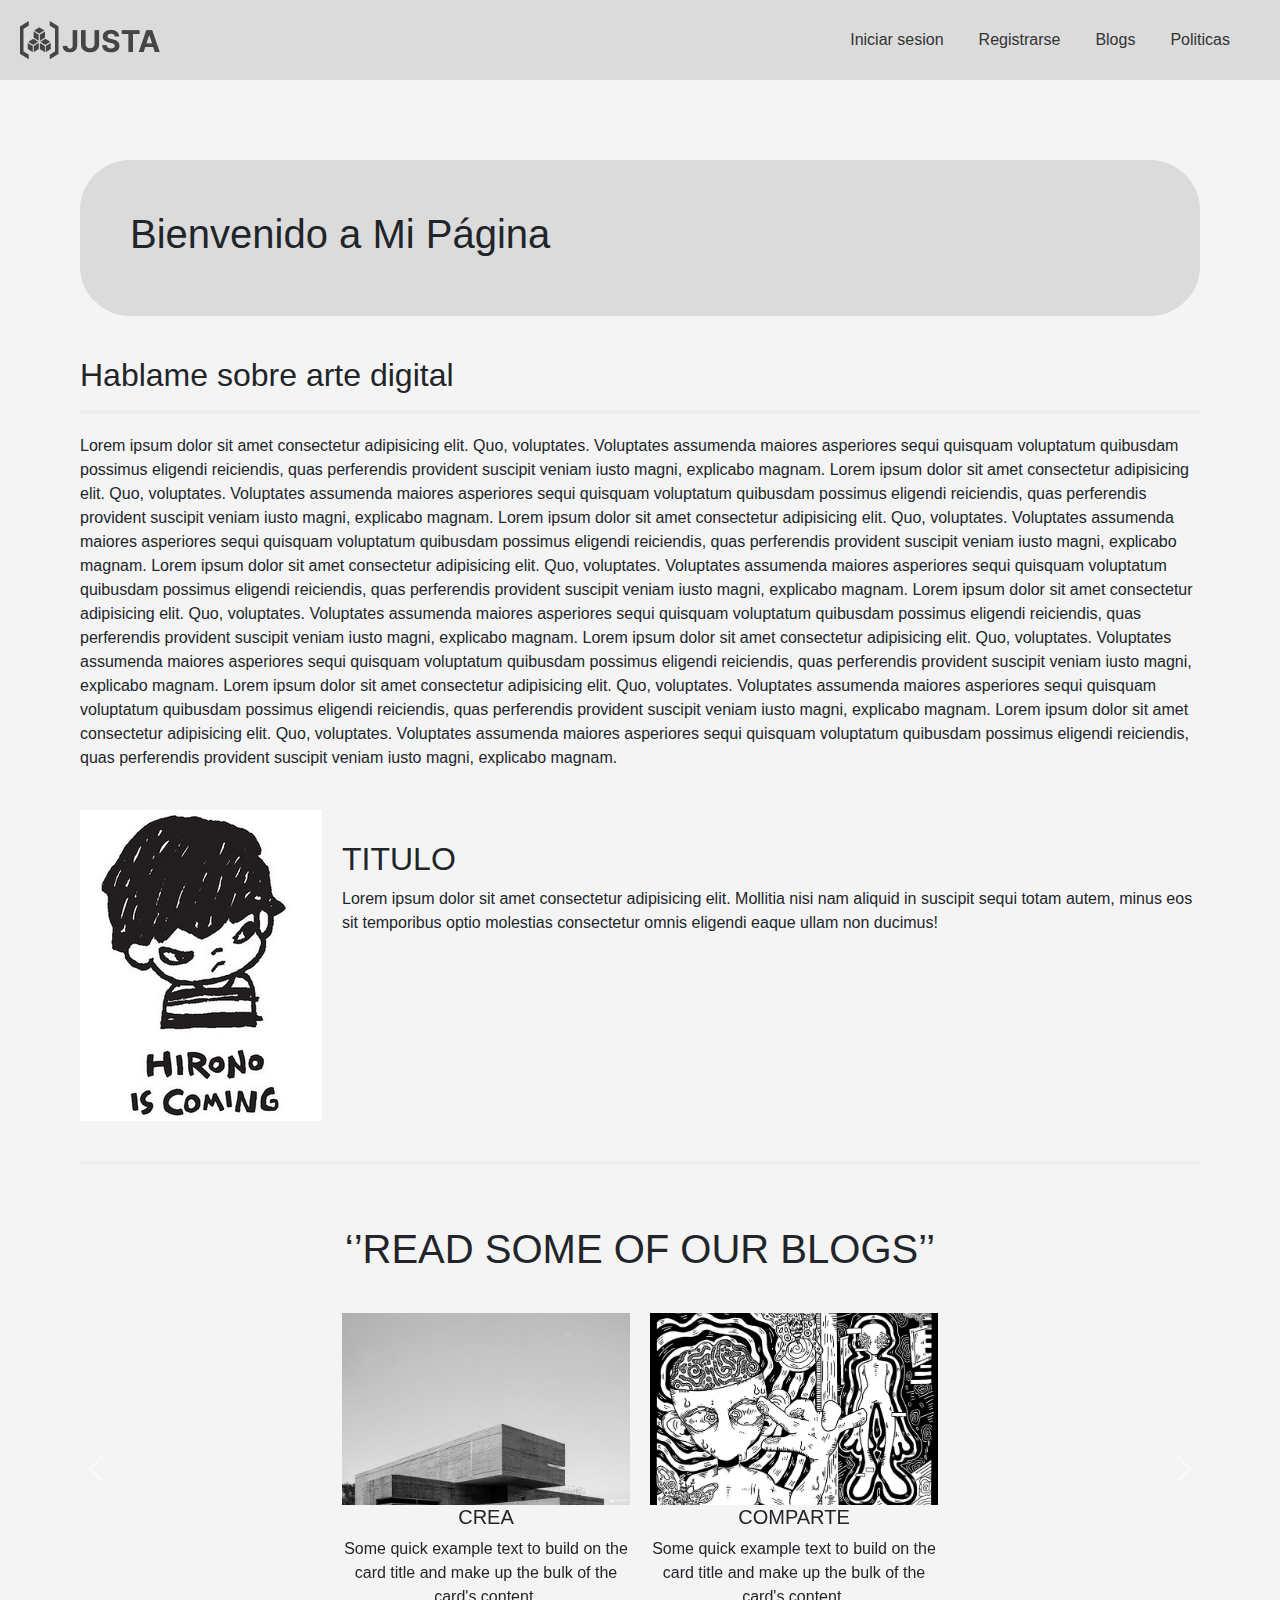
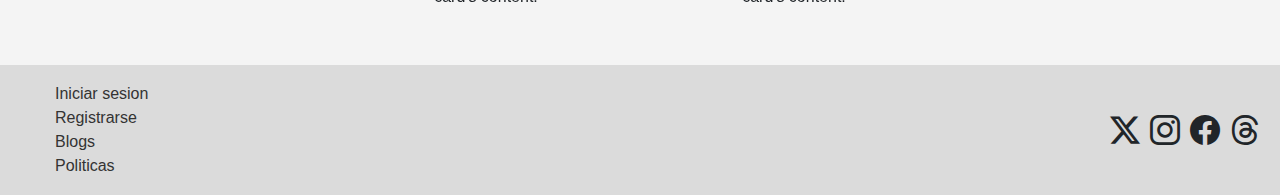
==== blog.html @ 4700d0ab "first commit" ====
<!DOCTYPE html>
<html lang="en">
<head>
    <meta charset="UTF-8">
    <meta name="viewport" content="width=device-width, initial-scale=1.0">
    <link href="https://cdn.jsdelivr.net/npm/bootstrap@5.3.3/dist/css/bootstrap.min.css" rel="stylesheet" integrity="sha384-QWTKZyjpPEjISv5WaRU9OFeRpok6YctnYmDr5pNlyT2bRjXh0JMhjY6hW+ALEwIH" crossorigin="anonymous">
    <link rel="stylesheet" href="https://cdn.jsdelivr.net/npm/bootstrap-icons@1.11.3/font/bootstrap-icons.min.css">
    <link rel="stylesheet" href="css/style.css">
    <link rel="stylesheet" href="css\blogstyle.css">
    <link rel="icon" href="img\icon.png">
    <title>Justa.</title>
</head>
<body>
    
    <!--Navbar-->
    <header>
        <nav class="navbar">
            <div class="logo">
                <img src="img\logo.png" alt="Hirono">
            </div>
            <ul class="nav-items">
                <li><a href="index.html">Iniciar sesion</a></li>
                <li><a href="index.html">Registrarse</a></li>
                <li><a href="blog.html">Blogs</a></li>
                <li><a href="politicas.html">Politicas</a></li>
            </ul>
        </nav>
    </header>

    <!--Titulo-->
    <section class="Blogtitle">
        <div class="headerblog">
            <h1>Bienvenido a Mi Página</h1>
        </div>
    </section>

    <div class="semiHeaderBlog">
        <h2>Hablame sobre arte digital</h2>
    </div>

    <hr id="blogHR">

    <!--Text area-->

    <div class="blog-text">
        <p>Lorem ipsum dolor sit amet consectetur adipisicing elit. Quo, voluptates. Voluptates assumenda maiores asperiores sequi quisquam voluptatum quibusdam possimus eligendi reiciendis, quas perferendis provident suscipit veniam iusto magni, explicabo magnam.
            Lorem ipsum dolor sit amet consectetur adipisicing elit. Quo, voluptates. Voluptates assumenda maiores asperiores sequi quisquam voluptatum quibusdam possimus eligendi reiciendis, quas perferendis provident suscipit veniam iusto magni, explicabo magnam.
            Lorem ipsum dolor sit amet consectetur adipisicing elit. Quo, voluptates. Voluptates assumenda maiores asperiores sequi quisquam voluptatum quibusdam possimus eligendi reiciendis, quas perferendis provident suscipit veniam iusto magni, explicabo magnam.
            Lorem ipsum dolor sit amet consectetur adipisicing elit. Quo, voluptates. Voluptates assumenda maiores asperiores sequi quisquam voluptatum quibusdam possimus eligendi reiciendis, quas perferendis provident suscipit veniam iusto magni, explicabo magnam.
            Lorem ipsum dolor sit amet consectetur adipisicing elit. Quo, voluptates. Voluptates assumenda maiores asperiores sequi quisquam voluptatum quibusdam possimus eligendi reiciendis, quas perferendis provident suscipit veniam iusto magni, explicabo magnam.
            Lorem ipsum dolor sit amet consectetur adipisicing elit. Quo, voluptates. Voluptates assumenda maiores asperiores sequi quisquam voluptatum quibusdam possimus eligendi reiciendis, quas perferendis provident suscipit veniam iusto magni, explicabo magnam.
            Lorem ipsum dolor sit amet consectetur adipisicing elit. Quo, voluptates. Voluptates assumenda maiores asperiores sequi quisquam voluptatum quibusdam possimus eligendi reiciendis, quas perferendis provident suscipit veniam iusto magni, explicabo magnam.
            Lorem ipsum dolor sit amet consectetur adipisicing elit. Quo, voluptates. Voluptates assumenda maiores asperiores sequi quisquam voluptatum quibusdam possimus eligendi reiciendis, quas perferendis provident suscipit veniam iusto magni, explicabo magnam.
        </p>
    </div>

    <div class="img-part">
        <div id="imgtext-blog">
            <img src="img/hero.png" alt="Hirono">
        </div>
        <div id="littletext-blog">
            <h2>TITULO</h2>
            <p>Lorem ipsum dolor sit amet consectetur adipisicing elit. Mollitia nisi nam aliquid in suscipit sequi totam autem, minus eos sit temporibus optio molestias consectetur omnis eligendi eaque ullam non ducimus!</p>
        </div>
    </div>

    <hr id="blogHR">

        <!--Blogs-->
        <div id="Blogs">
            <h1>‘’READ SOME OF OUR BLOGS’’</h1>
            <div id="carouselBlogs-onblogs" class="carousel slide">
                <div class="carousel-inner">
                  <div class="carousel-item active">
                    <div id="CardsBlog">
    
                        <div class="cardBlog">
                            <a href="blog3.html">
                                <img src="img\museum.jpg" class="card-img-top" alt="...">
                            </a>
                            <div class="card-body">
                              <h5 class="card-titleBlog">CREA</h5>
                              <p class="card-textBlog">Some quick example text to build on the card title and make up the bulk of the card's content.</p>
                            </div>
                        </div>
                
                        <div class="cardBlog">
                            <a href="blog2.html">
                                <img src="img\digital.jpg" class="card-img-topBlog" alt="...">
                            </a>
                            <div class="card-body">
                              <h5 class="card-titleBlog">COMPARTE</h5>
                              <p class="card-textBlog">Some quick example text to build on the card title and make up the bulk of the card's content.</p>
                            </div>
                        </div>
                
    
                    </div>
                  </div>
                  <div class="carousel-item">
    
    
                    <div id="CardsBlog">
                        <div class="cardBlog">
                            <img src="img\create.jpeg" class="card-img-topBlog" alt="...">
                            <div class="card-body">
                              <h5 class="card-titleBlog">CREA</h5>
                              <p class="card-textBlog">Some quick example text to build on the card title and make up the bulk of the card's content.</p>
                            </div>
                        </div>
                
                        <div class="cardBlog">
                            <img src="img\share.jpeg" class="card-img-topBlog" alt="...">
                            <div class="card-body">
                              <h5 class="card-titleBlog">COMPARTE</h5>
                              <p class="card-textBlog">Some quick example text to build on the card title and make up the bulk of the card's content.</p>
                            </div>
                        </div>
                    </div>
                  </div>
    
    
                  <div class="carousel-item">
    
    
                    <div id="CardsBlog">
                        <div class="cardBlog">
                            <img src="img\create.jpeg" class="card-img-topBlog" alt="...">
                            <div class="card-body">
                              <h5 class="card-titleBlog">CREA</h5>
                              <p class="card-textBlog">Some quick example text to build on the card title and make up the bulk of the card's content.</p>
                            </div>
                        </div>
                
                        <div class="cardBlog">
                            <img src="img\share.jpeg" class="card-img-topBlog" alt="...">
                            <div class="card-body">
                              <h5 class="card-titleBlog">COMPARTE</h5>
                              <p class="card-textBlog">Some quick example text to build on the card title and make up the bulk of the card's content.</p>
                            </div>
                        </div>
                
    
                    </div>
    
    
                  </div>
                </div>
                <button class="carousel-control-prev" type="button" data-bs-target="#carouselBlogs-onblogs" data-bs-slide="prev">
                  <span class="carousel-control-prev-icon" aria-hidden="true"></span>
                  <span class="visually-hidden">Previous</span>
                </button>
                <button class="carousel-control-next" type="button" data-bs-target="#carouselBlogs-onblogs" data-bs-slide="next">
                  <span class="carousel-control-next-icon" aria-hidden="true"></span>
                  <span class="visually-hidden">Next</span>
                </button>
              </div>
        </div>

    <!--Footer-->
    <footer>
        <nav class="Footer-nav">
            <ul class="Footer-items">
                <li><a href="index.html">Iniciar sesion</a></li>
                <li><a href="index.html">Registrarse</a></li>
                <li><a href="blog.html">Blogs</a></li>
                <li><a href="politicas.html">Politicas</a></li>
            </ul>   
        </nav>
        <div class="RRSS">
          <i class="bi bi-twitter-x"></i>
          <i class="bi bi-instagram"></i>
          <i class="bi bi-facebook"></i>
          <i class="bi bi-threads"></i>
        </div>
    </footer>

    <script src="https://cdn.jsdelivr.net/npm/bootstrap@5.3.3/dist/js/bootstrap.bundle.min.js" integrity="sha384-YvpcrYf0tY3lHB60NNkmXc5s9fDVZLESaAA55NDzOxhy9GkcIdslK1eN7N6jIeHz" crossorigin="anonymous"></script>
</body>
</html>
---- css/style.css ----
body {
   font-family: 'Roboto', sans-serif;
   margin: 0;
   padding: 0;
   background-color: #f4f4f4;
}

/*NavBar*/

.navbar {
   display: flex;
   justify-content: space-between; /* Empuja los elementos a los extremos */
   align-items: center; /* Alinea verticalmente */
   padding: 0 20px; /* Solo padding horizontal */
   background-color: #dbdbdb; /* Color de fondo */
   height: 80px; /* Altura del navbar */
}
 
.logo a {
   font-size: 1.5rem; /* Tamaño del logo */
   font-weight: bold;
   text-decoration: none;
   color: #333; /* Color del texto */
   line-height: 1; /* Centra verticalmente el texto */
}

.nav-items {
   display: flex;
   list-style: none; /* Quita los puntos de la lista */
   margin: 0;
   padding: 0; /* Asegura que no haya espacio extra */
   padding-right: 30px; /* Ajusta el espacio a la derecha si es necesario */
}
 
.nav-items li {
   margin-left: 35px; /* Espacio entre los enlaces */
}
 
.nav-items a {
   text-decoration: none;
   color: #333; /* Color del texto */
   font-weight: 500;
   line-height: 1; /* Centra verticalmente el texto */
}

/*Hero*/

.container {
   display: grid;
   grid-template-columns: 0.5r 1fr;
   grid-template-rows: auto;
   gap: 20px;
   align-items: flex-start;
   padding-top: 60px;
}

.item1 {
   grid-column: 1;
   grid-row: 1;
}

.item2 {
   padding-top: 25px;
   grid-column: 2;
   grid-row: 1;
}

#Registrarse-hero {
   background-color: #4366f3;
   border: none;
   border-radius: 100px;
   cursor: pointer;
   padding: 10px 30px;
   margin-right: 5px;
}

#IniciarSesion-hero {
   background-color: transparent;
   border-radius: 100px;
   border: none;
   cursor: pointer;
   padding: 10px 30px;
   box-shadow: inset 0 0 0 4px #4366f3;
   color: #4366f3;
   margin-left: 5px;
}

/*Category Carousel*/

#firstHR {
   height: 4px;
   background-color: #4366f3;
   border: none;
   margin-top: 20px;
}

#secondHR {
   height: 4px;
   background-color: #4366f3;
   border: none;
   margin-bottom: 20px;
}

.Category-items {
   display: flex;
   list-style: none; /* Quita los puntos de la lista */
   margin: 0;
   padding: 0; /* Asegura que no haya espacio extra */
   padding: 0 120px; /* Ajusta el espacio a la derecha si es necesario */
   justify-content: space-between;
}
 
.Category-items a {
   text-decoration: none;
   color: #4366f3; /* Color del texto */
   font-weight: 500;
   line-height: 1; /* Centra verticalmente el texto */
}

/*Cards*/

#Cards {
   display: flex;
   justify-content: center; /* Centra las tarjetas horizontalmente */
   align-items: flex-start; /* Alinea las tarjetas en la parte superior (puedes cambiar a center si quieres que estén verticalmente centradas) */
   flex-wrap: wrap; /* Permite que las tarjetas se muevan a la siguiente línea si no hay suficiente espacio */
   gap: 20px; /* Espacio entre las tarjetas */
}

#Cards {
   padding-bottom: 40px;
}

.card {
   width: 18rem; /* Mantiene el ancho de las tarjetas */
}

.card-title {
   display: flex;
   justify-content: center;
}

.card-text {
   display: flex;
   justify-content: center;
   text-align: center;
}

.card-img-top {
   width: 100%; /* Ocupa todo el ancho de la carta */
   height: 12rem; /* Altura fija para la imagen */
   object-fit: cover; /* Mantiene la proporción de la imagen */
}

/*Banner*/
#Banner {
   display: grid;
   grid-template-columns: 1fr 0.5fr; /* Cambia 1r a 1fr */
   grid-template-rows: auto;
   gap: 20px;
   background-color: #dbdbdb;
   padding-top: 60px;
   padding-bottom: 60px;
   align-items: flex-start;
}

.item3 {
   grid-column: 1;
   grid-row: 1;
   padding-left: 86.5px;
   padding-top: 35px;

}

.item4 {
   grid-column: 2;
   grid-row: 1;
   padding-right: 86.5px;
}

#More-Info {
   background-color: #ffffff;
   border: none;
   border-radius: 100px;
   cursor: pointer;
   padding: 10px 60px;
   text-decoration: none;
   color: #333;
}

/*blog-area*/

#Blogs h1 {
   display:flex;
   justify-content: center;
   padding-top: 40px;
   margin: 0;
}

#CardsBlog {
   display: flex;
   justify-content: center; /* Centra las tarjetas horizontalmente */
   align-items: flex-start; /* Alinea las tarjetas en la parte superior (puedes cambiar a center si quieres que estén verticalmente centradas) */
   flex-wrap: wrap; /* Permite que las tarjetas se muevan a la siguiente línea si no hay suficiente espacio */
   gap: 20px; /* Espacio entre las tarjetas */
   padding-top: 40px;
   padding-bottom: 40px;
}

.cardBlog {
   width: 18rem; /* Mantiene el ancho de las tarjetas */
}

.card-titleBlog {
   display: flex;
   justify-content: center;
}

.card-textBlog {
   display: flex;
   justify-content: center;
   text-align: center;
}

.card-img-topBlog {
   width: 100%; /* Ocupa todo el ancho de la carta */
   height: 12rem; /* Altura fija para la imagen */
   object-fit: cover; /* Mantiene la proporción de la imagen */
}

/*FORM*/

#Form-area {
   display: grid;
   grid-template-columns: 0.5fr 1fr; /* Cambia 1r a 1fr */
   grid-template-rows: auto;
   gap: 40px;
   background-color: #dbdbdb;
   padding: 120px;
   margin: 50px;
   border-radius: 40px;
}

.item5 {
   grid-column: 1;
   grid-row: 1;
   padding-left: 86.5px;
   padding-top: 35px;
   display: flex;
   justify-content: center;
   align-items: center;

}

.item6 {
   grid-column: 2;
   grid-row: 1;
   padding-right: 86.5px;
}

.FormIMG {
   width: 100%;
    height: 100%;
    object-fit: cover;
    object-position: center;
    border-radius: 20px;
}

.formbutton {
   background-color: #ffffff;
   border: none;
   border-radius: 100px;
   cursor: pointer;
   padding: 10px 60px;
}

/* Estilos para la sección con imagen de fondo */
.hero {
    position: relative;
    width: 100%;
    height: 400px; /* Ajusta la altura a tu gusto */
    background-image: url('https://via.placeholder.com/1500x800'); /* Coloca la URL de tu imagen */
    background-size: cover; /* Asegura que la imagen cubra todo el contenedor */
    background-position: center; /* Centra la imagen */
    display: flex; /* Usamos Flexbox para centrar el contenido */
    justify-content: center; /* Centra el contenido horizontalmente */
    align-items: center; /* Centra el contenido verticalmente */
    text-align: center; /* Centra el texto */
}

/*Footer*/

.Footer-items {
   list-style: none; /* Quita los puntos de la lista */
   margin: 0;
   padding: 0; /* Asegura que no haya espacio extra */
   padding-right: 30px; /* Ajusta el espacio a la derecha si es necesario */
}
 
.Footer-items li {
   margin-left: 35px; /* Espacio entre los enlaces */
}
 
.Footer-items a {
   text-decoration: none;
   color: #333; /* Color del texto */
   font-weight: 500;
   line-height: 1; /* Centra verticalmente el texto */
}

footer {
   display: flex;
   align-items: center;
   justify-content: space-between; /* Empuja los elementos a los extremos */
   padding: 65px 20px; /* Solo padding horizontal */
   background-color: #dbdbdb; /* Color de fondo */
   height: 80px; /* Altura del navbar */
}

.RRSS{
   display: flex;
   justify-content: space-between;
}

.RRSS i{
   font-size: 30px;
   padding-left: 10px;
}
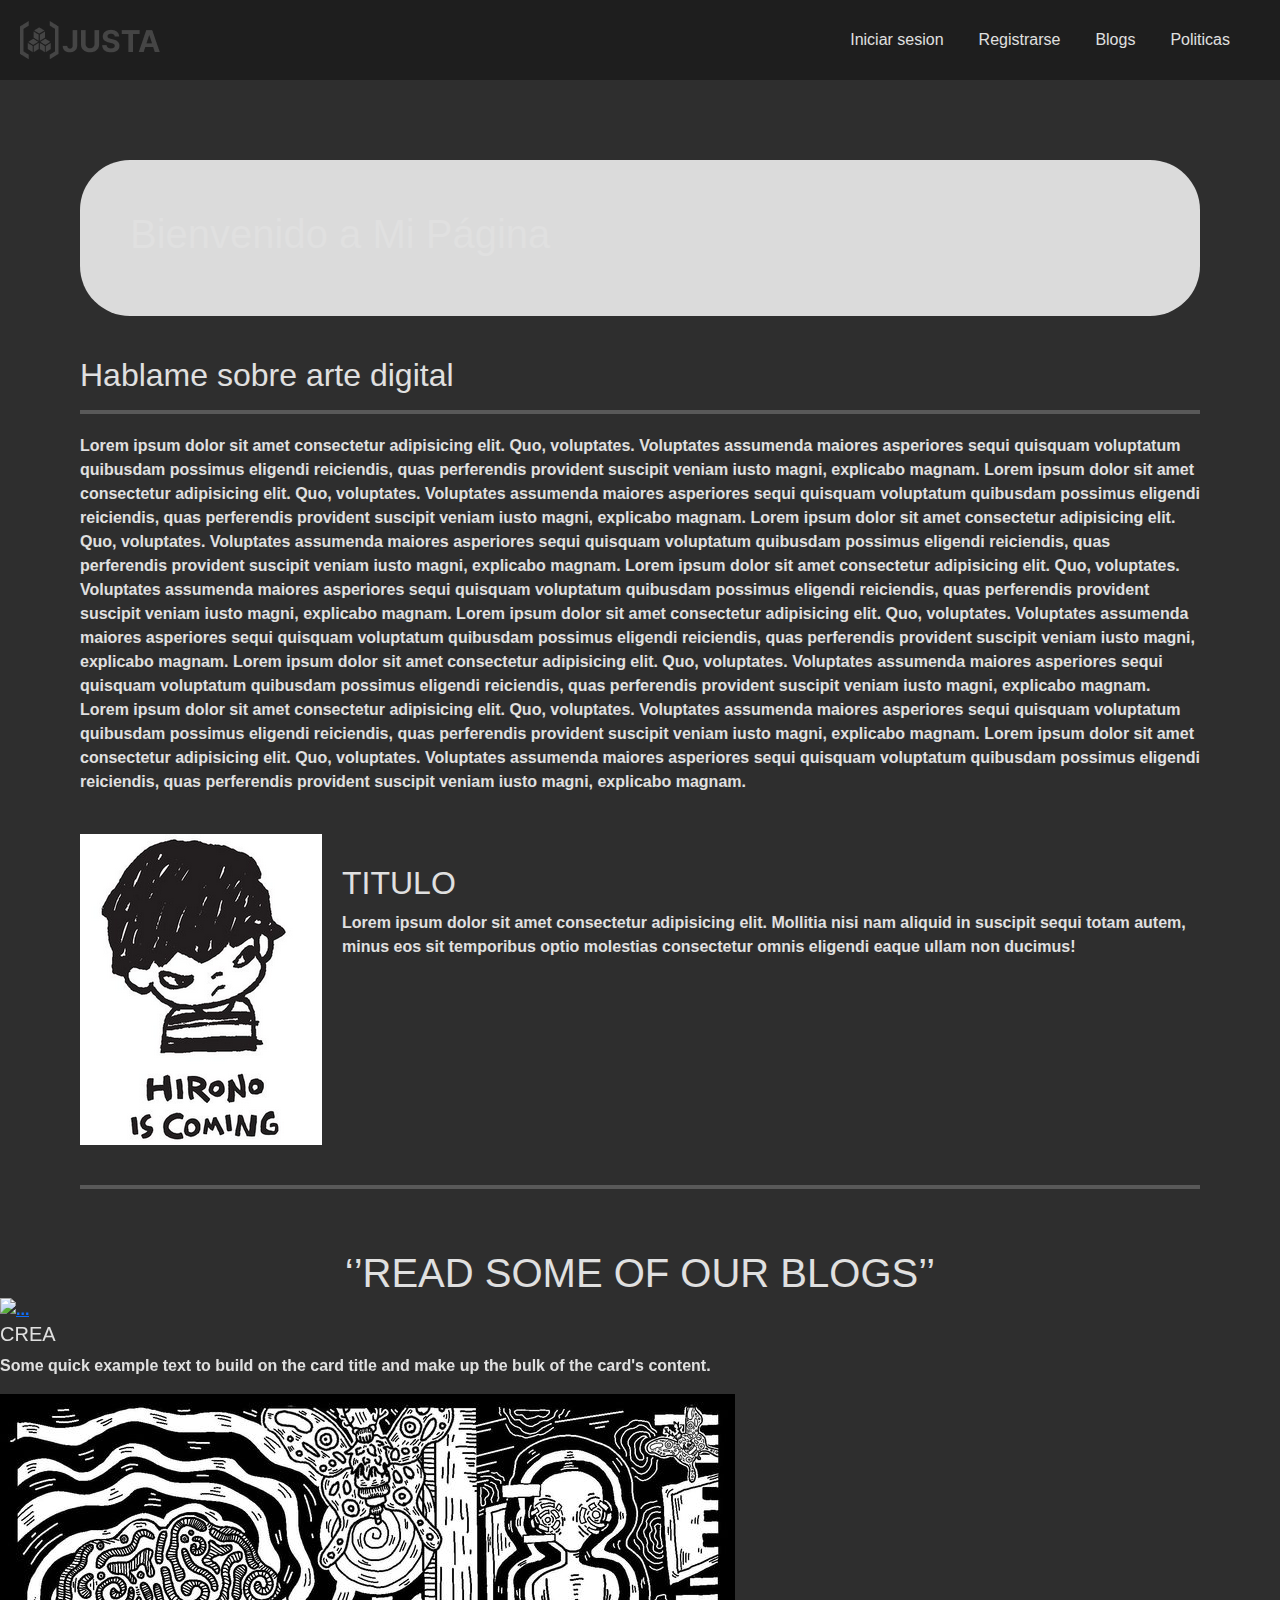
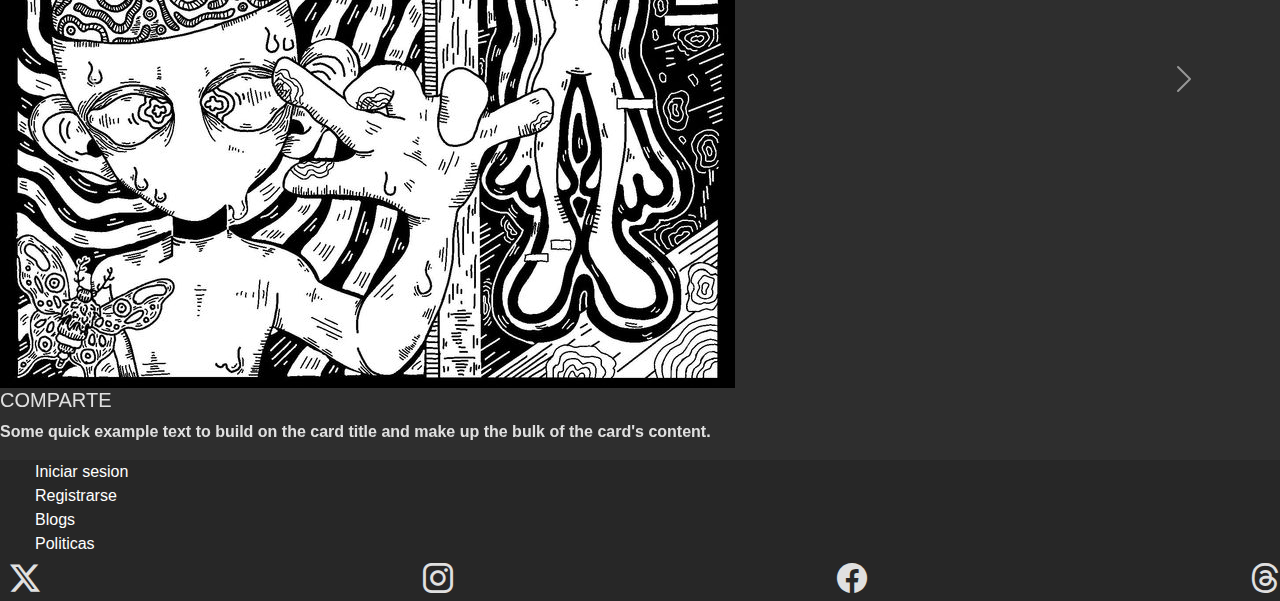
==== commit e3636ac8: "from master to main" ====
--- a/blog.html
+++ b/blog.html
@@ -1,180 +1,180 @@
-<!DOCTYPE html>
-<html lang="en">
-<head>
-    <meta charset="UTF-8">
-    <meta name="viewport" content="width=device-width, initial-scale=1.0">
-    <link href="https://cdn.jsdelivr.net/npm/bootstrap@5.3.3/dist/css/bootstrap.min.css" rel="stylesheet" integrity="sha384-QWTKZyjpPEjISv5WaRU9OFeRpok6YctnYmDr5pNlyT2bRjXh0JMhjY6hW+ALEwIH" crossorigin="anonymous">
-    <link rel="stylesheet" href="https://cdn.jsdelivr.net/npm/bootstrap-icons@1.11.3/font/bootstrap-icons.min.css">
-    <link rel="stylesheet" href="css/style.css">
-    <link rel="stylesheet" href="css\blogstyle.css">
-    <link rel="icon" href="img\icon.png">
-    <title>Justa.</title>
-</head>
-<body>
-    
-    <!--Navbar-->
-    <header>
-        <nav class="navbar">
-            <div class="logo">
-                <img src="img\logo.png" alt="Hirono">
-            </div>
-            <ul class="nav-items">
-                <li><a href="index.html">Iniciar sesion</a></li>
-                <li><a href="index.html">Registrarse</a></li>
-                <li><a href="blog.html">Blogs</a></li>
-                <li><a href="politicas.html">Politicas</a></li>
-            </ul>
-        </nav>
-    </header>
-
-    <!--Titulo-->
-    <section class="Blogtitle">
-        <div class="headerblog">
-            <h1>Bienvenido a Mi Página</h1>
-        </div>
-    </section>
-
-    <div class="semiHeaderBlog">
-        <h2>Hablame sobre arte digital</h2>
-    </div>
-
-    <hr id="blogHR">
-
-    <!--Text area-->
-
-    <div class="blog-text">
-        <p>Lorem ipsum dolor sit amet consectetur adipisicing elit. Quo, voluptates. Voluptates assumenda maiores asperiores sequi quisquam voluptatum quibusdam possimus eligendi reiciendis, quas perferendis provident suscipit veniam iusto magni, explicabo magnam.
-            Lorem ipsum dolor sit amet consectetur adipisicing elit. Quo, voluptates. Voluptates assumenda maiores asperiores sequi quisquam voluptatum quibusdam possimus eligendi reiciendis, quas perferendis provident suscipit veniam iusto magni, explicabo magnam.
-            Lorem ipsum dolor sit amet consectetur adipisicing elit. Quo, voluptates. Voluptates assumenda maiores asperiores sequi quisquam voluptatum quibusdam possimus eligendi reiciendis, quas perferendis provident suscipit veniam iusto magni, explicabo magnam.
-            Lorem ipsum dolor sit amet consectetur adipisicing elit. Quo, voluptates. Voluptates assumenda maiores asperiores sequi quisquam voluptatum quibusdam possimus eligendi reiciendis, quas perferendis provident suscipit veniam iusto magni, explicabo magnam.
-            Lorem ipsum dolor sit amet consectetur adipisicing elit. Quo, voluptates. Voluptates assumenda maiores asperiores sequi quisquam voluptatum quibusdam possimus eligendi reiciendis, quas perferendis provident suscipit veniam iusto magni, explicabo magnam.
-            Lorem ipsum dolor sit amet consectetur adipisicing elit. Quo, voluptates. Voluptates assumenda maiores asperiores sequi quisquam voluptatum quibusdam possimus eligendi reiciendis, quas perferendis provident suscipit veniam iusto magni, explicabo magnam.
-            Lorem ipsum dolor sit amet consectetur adipisicing elit. Quo, voluptates. Voluptates assumenda maiores asperiores sequi quisquam voluptatum quibusdam possimus eligendi reiciendis, quas perferendis provident suscipit veniam iusto magni, explicabo magnam.
-            Lorem ipsum dolor sit amet consectetur adipisicing elit. Quo, voluptates. Voluptates assumenda maiores asperiores sequi quisquam voluptatum quibusdam possimus eligendi reiciendis, quas perferendis provident suscipit veniam iusto magni, explicabo magnam.
-        </p>
-    </div>
-
-    <div class="img-part">
-        <div id="imgtext-blog">
-            <img src="img/hero.png" alt="Hirono">
-        </div>
-        <div id="littletext-blog">
-            <h2>TITULO</h2>
-            <p>Lorem ipsum dolor sit amet consectetur adipisicing elit. Mollitia nisi nam aliquid in suscipit sequi totam autem, minus eos sit temporibus optio molestias consectetur omnis eligendi eaque ullam non ducimus!</p>
-        </div>
-    </div>
-
-    <hr id="blogHR">
-
-        <!--Blogs-->
-        <div id="Blogs">
-            <h1>‘’READ SOME OF OUR BLOGS’’</h1>
-            <div id="carouselBlogs-onblogs" class="carousel slide">
-                <div class="carousel-inner">
-                  <div class="carousel-item active">
-                    <div id="CardsBlog">
-    
-                        <div class="cardBlog">
-                            <a href="blog3.html">
-                                <img src="img\museum.jpg" class="card-img-top" alt="...">
-                            </a>
-                            <div class="card-body">
-                              <h5 class="card-titleBlog">CREA</h5>
-                              <p class="card-textBlog">Some quick example text to build on the card title and make up the bulk of the card's content.</p>
-                            </div>
-                        </div>
-                
-                        <div class="cardBlog">
-                            <a href="blog2.html">
-                                <img src="img\digital.jpg" class="card-img-topBlog" alt="...">
-                            </a>
-                            <div class="card-body">
-                              <h5 class="card-titleBlog">COMPARTE</h5>
-                              <p class="card-textBlog">Some quick example text to build on the card title and make up the bulk of the card's content.</p>
-                            </div>
-                        </div>
-                
-    
-                    </div>
-                  </div>
-                  <div class="carousel-item">
-    
-    
-                    <div id="CardsBlog">
-                        <div class="cardBlog">
-                            <img src="img\create.jpeg" class="card-img-topBlog" alt="...">
-                            <div class="card-body">
-                              <h5 class="card-titleBlog">CREA</h5>
-                              <p class="card-textBlog">Some quick example text to build on the card title and make up the bulk of the card's content.</p>
-                            </div>
-                        </div>
-                
-                        <div class="cardBlog">
-                            <img src="img\share.jpeg" class="card-img-topBlog" alt="...">
-                            <div class="card-body">
-                              <h5 class="card-titleBlog">COMPARTE</h5>
-                              <p class="card-textBlog">Some quick example text to build on the card title and make up the bulk of the card's content.</p>
-                            </div>
-                        </div>
-                    </div>
-                  </div>
-    
-    
-                  <div class="carousel-item">
-    
-    
-                    <div id="CardsBlog">
-                        <div class="cardBlog">
-                            <img src="img\create.jpeg" class="card-img-topBlog" alt="...">
-                            <div class="card-body">
-                              <h5 class="card-titleBlog">CREA</h5>
-                              <p class="card-textBlog">Some quick example text to build on the card title and make up the bulk of the card's content.</p>
-                            </div>
-                        </div>
-                
-                        <div class="cardBlog">
-                            <img src="img\share.jpeg" class="card-img-topBlog" alt="...">
-                            <div class="card-body">
-                              <h5 class="card-titleBlog">COMPARTE</h5>
-                              <p class="card-textBlog">Some quick example text to build on the card title and make up the bulk of the card's content.</p>
-                            </div>
-                        </div>
-                
-    
-                    </div>
-    
-    
-                  </div>
-                </div>
-                <button class="carousel-control-prev" type="button" data-bs-target="#carouselBlogs-onblogs" data-bs-slide="prev">
-                  <span class="carousel-control-prev-icon" aria-hidden="true"></span>
-                  <span class="visually-hidden">Previous</span>
-                </button>
-                <button class="carousel-control-next" type="button" data-bs-target="#carouselBlogs-onblogs" data-bs-slide="next">
-                  <span class="carousel-control-next-icon" aria-hidden="true"></span>
-                  <span class="visually-hidden">Next</span>
-                </button>
-              </div>
-        </div>
-
-    <!--Footer-->
-    <footer>
-        <nav class="Footer-nav">
-            <ul class="Footer-items">
-                <li><a href="index.html">Iniciar sesion</a></li>
-                <li><a href="index.html">Registrarse</a></li>
-                <li><a href="blog.html">Blogs</a></li>
-                <li><a href="politicas.html">Politicas</a></li>
-            </ul>   
-        </nav>
-        <div class="RRSS">
-          <i class="bi bi-twitter-x"></i>
-          <i class="bi bi-instagram"></i>
-          <i class="bi bi-facebook"></i>
-          <i class="bi bi-threads"></i>
-        </div>
-    </footer>
-
-    <script src="https://cdn.jsdelivr.net/npm/bootstrap@5.3.3/dist/js/bootstrap.bundle.min.js" integrity="sha384-YvpcrYf0tY3lHB60NNkmXc5s9fDVZLESaAA55NDzOxhy9GkcIdslK1eN7N6jIeHz" crossorigin="anonymous"></script>
-</body>
+<!DOCTYPE html>
+<html lang="en">
+<head>
+    <meta charset="UTF-8">
+    <meta name="viewport" content="width=device-width, initial-scale=1.0">
+    <link href="https://cdn.jsdelivr.net/npm/bootstrap@5.3.3/dist/css/bootstrap.min.css" rel="stylesheet" integrity="sha384-QWTKZyjpPEjISv5WaRU9OFeRpok6YctnYmDr5pNlyT2bRjXh0JMhjY6hW+ALEwIH" crossorigin="anonymous">
+    <link rel="stylesheet" href="https://cdn.jsdelivr.net/npm/bootstrap-icons@1.11.3/font/bootstrap-icons.min.css">
+    <link rel="stylesheet" href="css/style.css">
+    <link rel="stylesheet" href="css\blogstyle.css">
+    <link rel="icon" href="img\icon.png">
+    <title>Justa.</title>
+</head>
+<body>
+    
+    <!--Navbar-->
+    <header>
+        <nav class="navbar">
+            <div class="logo">
+                <img src="img\logo.png" alt="Hirono">
+            </div>
+            <ul class="nav-items">
+                <li><a href="index.html">Iniciar sesion</a></li>
+                <li><a href="index.html">Registrarse</a></li>
+                <li><a href="blog.html">Blogs</a></li>
+                <li><a href="politicas.html">Politicas</a></li>
+            </ul>
+        </nav>
+    </header>
+
+    <!--Titulo-->
+    <section class="Blogtitle">
+        <div class="headerblog">
+            <h1>Bienvenido a Mi Página</h1>
+        </div>
+    </section>
+
+    <div class="semiHeaderBlog">
+        <h2>Hablame sobre arte digital</h2>
+    </div>
+
+    <hr id="blogHR">
+
+    <!--Text area-->
+
+    <div class="blog-text">
+        <p>Lorem ipsum dolor sit amet consectetur adipisicing elit. Quo, voluptates. Voluptates assumenda maiores asperiores sequi quisquam voluptatum quibusdam possimus eligendi reiciendis, quas perferendis provident suscipit veniam iusto magni, explicabo magnam.
+            Lorem ipsum dolor sit amet consectetur adipisicing elit. Quo, voluptates. Voluptates assumenda maiores asperiores sequi quisquam voluptatum quibusdam possimus eligendi reiciendis, quas perferendis provident suscipit veniam iusto magni, explicabo magnam.
+            Lorem ipsum dolor sit amet consectetur adipisicing elit. Quo, voluptates. Voluptates assumenda maiores asperiores sequi quisquam voluptatum quibusdam possimus eligendi reiciendis, quas perferendis provident suscipit veniam iusto magni, explicabo magnam.
+            Lorem ipsum dolor sit amet consectetur adipisicing elit. Quo, voluptates. Voluptates assumenda maiores asperiores sequi quisquam voluptatum quibusdam possimus eligendi reiciendis, quas perferendis provident suscipit veniam iusto magni, explicabo magnam.
+            Lorem ipsum dolor sit amet consectetur adipisicing elit. Quo, voluptates. Voluptates assumenda maiores asperiores sequi quisquam voluptatum quibusdam possimus eligendi reiciendis, quas perferendis provident suscipit veniam iusto magni, explicabo magnam.
+            Lorem ipsum dolor sit amet consectetur adipisicing elit. Quo, voluptates. Voluptates assumenda maiores asperiores sequi quisquam voluptatum quibusdam possimus eligendi reiciendis, quas perferendis provident suscipit veniam iusto magni, explicabo magnam.
+            Lorem ipsum dolor sit amet consectetur adipisicing elit. Quo, voluptates. Voluptates assumenda maiores asperiores sequi quisquam voluptatum quibusdam possimus eligendi reiciendis, quas perferendis provident suscipit veniam iusto magni, explicabo magnam.
+            Lorem ipsum dolor sit amet consectetur adipisicing elit. Quo, voluptates. Voluptates assumenda maiores asperiores sequi quisquam voluptatum quibusdam possimus eligendi reiciendis, quas perferendis provident suscipit veniam iusto magni, explicabo magnam.
+        </p>
+    </div>
+
+    <div class="img-part">
+        <div id="imgtext-blog">
+            <img src="img/hero.png" alt="Hirono">
+        </div>
+        <div id="littletext-blog">
+            <h2>TITULO</h2>
+            <p>Lorem ipsum dolor sit amet consectetur adipisicing elit. Mollitia nisi nam aliquid in suscipit sequi totam autem, minus eos sit temporibus optio molestias consectetur omnis eligendi eaque ullam non ducimus!</p>
+        </div>
+    </div>
+
+    <hr id="blogHR">
+
+        <!--Blogs-->
+        <div id="Blogs">
+            <h1>‘’READ SOME OF OUR BLOGS’’</h1>
+            <div id="carouselBlogs-onblogs" class="carousel slide">
+                <div class="carousel-inner">
+                  <div class="carousel-item active">
+                    <div id="CardsBlog">
+    
+                        <div class="cardBlog">
+                            <a href="blog3.html">
+                                <img src="img\museum.jpg" class="card-img-top" alt="...">
+                            </a>
+                            <div class="card-body">
+                              <h5 class="card-titleBlog">CREA</h5>
+                              <p class="card-textBlog">Some quick example text to build on the card title and make up the bulk of the card's content.</p>
+                            </div>
+                        </div>
+                
+                        <div class="cardBlog">
+                            <a href="blog2.html">
+                                <img src="img\digital.jpg" class="card-img-topBlog" alt="...">
+                            </a>
+                            <div class="card-body">
+                              <h5 class="card-titleBlog">COMPARTE</h5>
+                              <p class="card-textBlog">Some quick example text to build on the card title and make up the bulk of the card's content.</p>
+                            </div>
+                        </div>
+                
+    
+                    </div>
+                  </div>
+                  <div class="carousel-item">
+    
+    
+                    <div id="CardsBlog">
+                        <div class="cardBlog">
+                            <img src="img\create.jpeg" class="card-img-topBlog" alt="...">
+                            <div class="card-body">
+                              <h5 class="card-titleBlog">CREA</h5>
+                              <p class="card-textBlog">Some quick example text to build on the card title and make up the bulk of the card's content.</p>
+                            </div>
+                        </div>
+                
+                        <div class="cardBlog">
+                            <img src="img\share.jpeg" class="card-img-topBlog" alt="...">
+                            <div class="card-body">
+                              <h5 class="card-titleBlog">COMPARTE</h5>
+                              <p class="card-textBlog">Some quick example text to build on the card title and make up the bulk of the card's content.</p>
+                            </div>
+                        </div>
+                    </div>
+                  </div>
+    
+    
+                  <div class="carousel-item">
+    
+    
+                    <div id="CardsBlog">
+                        <div class="cardBlog">
+                            <img src="img\create.jpeg" class="card-img-topBlog" alt="...">
+                            <div class="card-body">
+                              <h5 class="card-titleBlog">CREA</h5>
+                              <p class="card-textBlog">Some quick example text to build on the card title and make up the bulk of the card's content.</p>
+                            </div>
+                        </div>
+                
+                        <div class="cardBlog">
+                            <img src="img\share.jpeg" class="card-img-topBlog" alt="...">
+                            <div class="card-body">
+                              <h5 class="card-titleBlog">COMPARTE</h5>
+                              <p class="card-textBlog">Some quick example text to build on the card title and make up the bulk of the card's content.</p>
+                            </div>
+                        </div>
+                
+    
+                    </div>
+    
+    
+                  </div>
+                </div>
+                <button class="carousel-control-prev" type="button" data-bs-target="#carouselBlogs-onblogs" data-bs-slide="prev">
+                  <span class="carousel-control-prev-icon" aria-hidden="true"></span>
+                  <span class="visually-hidden">Previous</span>
+                </button>
+                <button class="carousel-control-next" type="button" data-bs-target="#carouselBlogs-onblogs" data-bs-slide="next">
+                  <span class="carousel-control-next-icon" aria-hidden="true"></span>
+                  <span class="visually-hidden">Next</span>
+                </button>
+              </div>
+        </div>
+
+    <!--Footer-->
+    <footer>
+        <nav class="Footer-nav">
+            <ul class="Footer-items">
+                <li><a href="index.html">Iniciar sesion</a></li>
+                <li><a href="index.html">Registrarse</a></li>
+                <li><a href="blog.html">Blogs</a></li>
+                <li><a href="politicas.html">Politicas</a></li>
+            </ul>   
+        </nav>
+        <div class="RRSS">
+          <i class="bi bi-twitter-x"></i>
+          <i class="bi bi-instagram"></i>
+          <i class="bi bi-facebook"></i>
+          <i class="bi bi-threads"></i>
+        </div>
+    </footer>
+
+    <script src="https://cdn.jsdelivr.net/npm/bootstrap@5.3.3/dist/js/bootstrap.bundle.min.js" integrity="sha384-YvpcrYf0tY3lHB60NNkmXc5s9fDVZLESaAA55NDzOxhy9GkcIdslK1eN7N6jIeHz" crossorigin="anonymous"></script>
+</body>
 </html>--- a/css/style.css
+++ b/css/style.css
@@ -1,77 +1,133 @@
 body {
-   font-family: 'Roboto', sans-serif;
+   font-family: "Raleway", sans-serif;
+   font-optical-sizing: auto;
+   font-weight: 600;
+   font-style: normal;
    margin: 0;
    padding: 0;
-   background-color: #f4f4f4;
+   background-color: #2e2e2e;
+   color: #e0e0e0;
+}
+
+#BOX {
+   padding: 60px;
+}
+
+#BOX-LATERAL {
+   padding-left: 60px;
+   padding-right: 60px;
+}
+
+#BOX-FLEX{
+   display: flex;
+   justify-content: center; /* Centra las tarjetas horizontalmente */
+   align-items: flex-start; /* Alinea las tarjetas en la parte superior (puedes cambiar a center si quieres que estén verticalmente centradas) */
+   padding: 60px;
 }
 
 /*NavBar*/
-
 .navbar {
    display: flex;
-   justify-content: space-between; /* Empuja los elementos a los extremos */
-   align-items: center; /* Alinea verticalmente */
-   padding: 0 20px; /* Solo padding horizontal */
-   background-color: #dbdbdb; /* Color de fondo */
-   height: 80px; /* Altura del navbar */
-}
- 
+   justify-content: space-between;
+   align-items: center;
+   padding: 0 20px;
+   background-color: #1e1e1e;
+   height: 80px;
+}
+
 .logo a {
-   font-size: 1.5rem; /* Tamaño del logo */
+   font-size: 1.5rem;
    font-weight: bold;
    text-decoration: none;
-   color: #333; /* Color del texto */
-   line-height: 1; /* Centra verticalmente el texto */
+   color: #e0e0e0;
+   line-height: 1;
 }
 
 .nav-items {
    display: flex;
-   list-style: none; /* Quita los puntos de la lista */
-   margin: 0;
-   padding: 0; /* Asegura que no haya espacio extra */
-   padding-right: 30px; /* Ajusta el espacio a la derecha si es necesario */
-}
- 
+   list-style: none;
+   margin: 0;
+   padding: 0;
+   padding-right: 30px;
+}
+
 .nav-items li {
-   margin-left: 35px; /* Espacio entre los enlaces */
-}
- 
+   margin-left: 35px;
+}
+
 .nav-items a {
    text-decoration: none;
-   color: #333; /* Color del texto */
+   color: #e0e0e0;
    font-weight: 500;
-   line-height: 1; /* Centra verticalmente el texto */
+   line-height: 1;
 }
 
 /*Hero*/
 
-.container {
-   display: grid;
-   grid-template-columns: 0.5r 1fr;
-   grid-template-rows: auto;
-   gap: 20px;
-   align-items: flex-start;
-   padding-top: 60px;
-}
-
-.item1 {
-   grid-column: 1;
-   grid-row: 1;
-}
-
-.item2 {
-   padding-top: 25px;
-   grid-column: 2;
-   grid-row: 1;
+.Hero {
+   position: relative;
+   width: 100%;
+   height: 100%;
+   background-size: cover;
+   background-position: center;
+}
+
+.Hero video {
+   position: absolute;
+   top: 50%;
+   left: 50%;
+   transform: translate(-50%, -50%);
+   width: 100%;
+   height: 100%;
+   object-fit: cover; /* Asegura que el video cubra el área sin deformarse */
+   z-index: 1; /* Envía el video al fondo */
+}
+
+/* Capa de superficie negra con opacidad */
+.overlay {
+   position: absolute;
+   top: 0;
+   left: 0;
+   width: 100%;
+   height: 100%;
+   background-color: rgba(0, 0, 0, 0.6);
+   z-index: 2; /* El overlay está debajo del contenido */
+}
+
+/* Estilo del texto */
+.Content-Hero {
+   position: relative;
+   z-index: 2; /* El texto está encima del overlay */
+   color: #e0e0e0;
+   margin-top: 92px;
+   margin-bottom: 92px;
+   display: flex;
+   flex-direction: column;
+   gap: 15px;
+   
+}
+
+.Content-Hero h1 {
+   font-family: "Bowlby One SC", sans-serif;
+   font-style: normal;
+   font-size: 5rem;
+   font-weight: bold;
+   letter-spacing: 1px;
+}
+
+.Content-Hero p {
+   font-size: large;
 }
 
 #Registrarse-hero {
-   background-color: #4366f3;
+   background-color: red;
    border: none;
    border-radius: 100px;
    cursor: pointer;
-   padding: 10px 30px;
+   padding: 10px 70px;
    margin-right: 5px;
+   color: white;
+   font-weight: 700;
 }
 
 #IniciarSesion-hero {
@@ -79,26 +135,20 @@
    border-radius: 100px;
    border: none;
    cursor: pointer;
-   padding: 10px 30px;
-   box-shadow: inset 0 0 0 4px #4366f3;
-   color: #4366f3;
+   padding: 10px 70px;
+   box-shadow: inset 0 0 0 4px #e0e0e0;
+   color: #e0e0e0;
    margin-left: 5px;
+   font-weight: 700;
 }
 
 /*Category Carousel*/
-
-#firstHR {
-   height: 4px;
-   background-color: #4366f3;
-   border: none;
-   margin-top: 20px;
-}
 
 #secondHR {
    height: 4px;
-   background-color: #4366f3;
+   background-color: #e0e0e0;
    border: none;
-   margin-bottom: 20px;
+   margin: 0px;
 }
 
 .Category-items {
@@ -112,56 +162,156 @@
  
 .Category-items a {
    text-decoration: none;
-   color: #4366f3; /* Color del texto */
+   color: #e0e0e0; /* Color del texto */
    font-weight: 500;
    line-height: 1; /* Centra verticalmente el texto */
 }
 
 /*Cards*/
 
-#Cards {
-   display: flex;
-   justify-content: center; /* Centra las tarjetas horizontalmente */
-   align-items: flex-start; /* Alinea las tarjetas en la parte superior (puedes cambiar a center si quieres que estén verticalmente centradas) */
-   flex-wrap: wrap; /* Permite que las tarjetas se muevan a la siguiente línea si no hay suficiente espacio */
-   gap: 20px; /* Espacio entre las tarjetas */
-}
-
-#Cards {
-   padding-bottom: 40px;
-}
-
-.card {
-   width: 18rem; /* Mantiene el ancho de las tarjetas */
-}
-
-.card-title {
+#Card-container {
    display: flex;
    justify-content: center;
-}
-
-.card-text {
-   display: flex;
-   justify-content: center;
+   align-items: center;
+   margin-left: 60px;
+   margin-right: 60px;
+   gap: 40px;
+
+}
+
+.Card {
+   border-radius: 40px;
+   width: 350px;
+   overflow: hidden;
+   box-shadow: 0 4px 6px rgba(0,0,0,0.1);
+   transition: transform 0.3s ease, box-shadow 0.3s ease;
+}
+
+.Card:hover {
+   transform: scale(1.05);
+   box-shadow: 0 8px 12px rgba(0,0,0,0.2);
+}
+
+.Card-header {
+   width: 100%; /* Ocupar todo el ancho del contenedor */
+   height: 300px; /* Altura fija */
+   overflow: hidden; /* Recorta el contenido que sobresalga */
+   position: relative; /* Asegura que la imagen esté contenida */
+}
+
+.Card-header video {
+   width: 100%; /* La imagen se adapta al ancho del contenedor */
+   height: 100%; /* La imagen llena la altura del contenedor */
+   object-fit: cover; /* Ajusta la imagen para que no se deforme */
+   position: absolute; /* Asegura que se quede dentro del header */
+   top: 0; /* La imagen comienza desde la parte superior */
+   left: 0;
+   border-radius: 40px;
+}
+
+.Card-body {
+   padding: 15px;
    text-align: center;
-}
-
-.card-img-top {
-   width: 100%; /* Ocupa todo el ancho de la carta */
-   height: 12rem; /* Altura fija para la imagen */
-   object-fit: cover; /* Mantiene la proporción de la imagen */
+   font-weight: 300;
+}
+
+.Card-body h2 {
+   margin: 18px 0;
+}
+
+.Card-body p {
+   margin: 18px 0;
+   color: #ffffff;
+}
+
+.Card-footer {
+   display: flex;
+   justify-content: center; /* Centra el contenido horizontalmente */
+   align-items: center; /* Centra el contenido verticalmente */
+   padding: 20px;
+}
+
+.Card-footer p {
+   font-family: "Raleway", sans-serif;
+   font-weight: bolder;
+   color: #272727;
+   margin: 0;
+}
+
+#Card-1 .Card-body h2 {
+   font-family: "Bowlby One SC", sans-serif;
+   color: #ff2626;
+
+}
+
+#Card-1 .Card-footer {
+   background-color: red;
+}
+
+#Card-1 .Card-footer p {
+   color: #dbdbdb;
+}
+
+#Card-2 .Card-body h2 {
+   font-family: "Bowlby One SC", sans-serif;
+   color: #ff2626;
+}
+
+#Card-2 .Card-footer {
+   background-color: red;
+}
+
+#Card-2 .Card-footer p {
+   color: #dbdbdb;
+}
+
+#Card-3 .Card-body h2 {
+   font-family: "Bowlby One SC", sans-serif;
+   color: #ff2626;
+}
+
+#Card-3 .Card-footer {
+   background-color: red;
+}
+
+#Card-3 .Card-footer p {
+   color: #dbdbdb;
 }
 
 /*Banner*/
+
+#BOX-BANNER {
+   padding: 60px;
+   background-image: url("/img/BannerBackground.jpg");
+   position: relative;
+   z-index: 1;
+   background-size: cover;
+   background-position: center;
+   background-repeat: no-repeat;
+}
+
 #Banner {
    display: grid;
    grid-template-columns: 1fr 0.5fr; /* Cambia 1r a 1fr */
    grid-template-rows: auto;
    gap: 20px;
-   background-color: #dbdbdb;
    padding-top: 60px;
    padding-bottom: 60px;
    align-items: flex-start;
+}
+
+#Banner h1 {
+   font-family: "Bowlby One SC", sans-serif;
+}
+
+.overlay-banner {
+   position: absolute;
+   top: 0;
+   left: 0;
+   width: 100%;
+   height: 100%;
+   background-color: rgba(0, 0, 0, 0.8);
+   z-index: 2; /* El overlay está debajo del contenido */
 }
 
 .item3 {
@@ -169,23 +319,40 @@
    grid-row: 1;
    padding-left: 86.5px;
    padding-top: 35px;
-
+   position: relative;
+   z-index: 3;
+}
+
+.item3 h1 {
+   margin-bottom: 40px;
+}
+
+.item3 p {
+   margin-bottom: 20px;
 }
 
 .item4 {
    grid-column: 2;
    grid-row: 1;
    padding-right: 86.5px;
+   position: relative;
+   z-index: 3;
+}
+
+#Buttons-banner {
+   padding-top: 30px;
 }
 
 #More-Info {
-   background-color: #ffffff;
+   background-color: red;
    border: none;
    border-radius: 100px;
    cursor: pointer;
-   padding: 10px 60px;
+   padding: 12px 50px;
+   margin-right: 5px;
+   color: white;
+   font-weight: 700;
    text-decoration: none;
-   color: #333;
 }
 
 /*blog-area*/
@@ -195,100 +362,169 @@
    justify-content: center;
    padding-top: 40px;
    margin: 0;
-}
-
-#CardsBlog {
-   display: flex;
-   justify-content: center; /* Centra las tarjetas horizontalmente */
-   align-items: flex-start; /* Alinea las tarjetas en la parte superior (puedes cambiar a center si quieres que estén verticalmente centradas) */
-   flex-wrap: wrap; /* Permite que las tarjetas se muevan a la siguiente línea si no hay suficiente espacio */
-   gap: 20px; /* Espacio entre las tarjetas */
-   padding-top: 40px;
-   padding-bottom: 40px;
-}
-
-.cardBlog {
-   width: 18rem; /* Mantiene el ancho de las tarjetas */
-}
-
-.card-titleBlog {
-   display: flex;
-   justify-content: center;
-}
-
-.card-textBlog {
-   display: flex;
-   justify-content: center;
-   text-align: center;
-}
-
-.card-img-topBlog {
-   width: 100%; /* Ocupa todo el ancho de la carta */
-   height: 12rem; /* Altura fija para la imagen */
-   object-fit: cover; /* Mantiene la proporción de la imagen */
-}
-
-/*FORM*/
-
-#Form-area {
-   display: grid;
-   grid-template-columns: 0.5fr 1fr; /* Cambia 1r a 1fr */
-   grid-template-rows: auto;
-   gap: 40px;
-   background-color: #dbdbdb;
-   padding: 120px;
-   margin: 50px;
-   border-radius: 40px;
-}
-
-.item5 {
-   grid-column: 1;
-   grid-row: 1;
-   padding-left: 86.5px;
-   padding-top: 35px;
+   font-family: "Bowlby One SC", sans-serif;
+}
+
+#GoToBlog {
+   text-decoration: none;
+}
+
+#Blog-container {
    display: flex;
    justify-content: center;
    align-items: center;
-
-}
-
-.item6 {
-   grid-column: 2;
-   grid-row: 1;
-   padding-right: 86.5px;
-}
-
-.FormIMG {
-   width: 100%;
-    height: 100%;
-    object-fit: cover;
-    object-position: center;
-    border-radius: 20px;
-}
-
-.formbutton {
-   background-color: #ffffff;
-   border: none;
-   border-radius: 100px;
-   cursor: pointer;
-   padding: 10px 60px;
-}
-
-/* Estilos para la sección con imagen de fondo */
-.hero {
-    position: relative;
-    width: 100%;
-    height: 400px; /* Ajusta la altura a tu gusto */
-    background-image: url('https://via.placeholder.com/1500x800'); /* Coloca la URL de tu imagen */
-    background-size: cover; /* Asegura que la imagen cubra todo el contenedor */
-    background-position: center; /* Centra la imagen */
-    display: flex; /* Usamos Flexbox para centrar el contenido */
-    justify-content: center; /* Centra el contenido horizontalmente */
-    align-items: center; /* Centra el contenido verticalmente */
-    text-align: center; /* Centra el texto */
-}
+   margin: 0;
+   gap: 40px;
+}
+
+.Blog {
+   border-radius: 40px;
+   width: 400px;
+   overflow: hidden;
+   box-shadow: 0 4px 6px rgba(0,0,0,0.1);
+   transition: transform 0.3s ease, box-shadow 0.3s ease;
+}
+
+.Blog:hover {
+   transform: scale(1.05);
+   box-shadow: 0 8px 12px rgba(0,0,0,0.2);
+}
+
+.Blog-header {
+   width: 100%; /* Ocupar todo el ancho del contenedor */
+   height: 300px; /* Altura fija */
+   overflow: hidden; /* Recorta el contenido que sobresalga */
+   position: relative; /* Asegura que la imagen esté contenida */
+}
+
+.Blog-header img {
+   width: 100%; /* La imagen se adapta al ancho del contenedor */
+   height: 100%; /* La imagen llena la altura del contenedor */
+   object-fit: cover; /* Ajusta la imagen para que no se deforme */
+   position: absolute; /* Asegura que se quede dentro del header */
+   top: 0; /* La imagen comienza desde la parte superior */
+   left: 0;
+}
+
+.Blog-body {
+   padding: 15px;
+   text-align: center;
+   font-weight: 300;
+}
+
+.Blog-body h2 {
+   margin: 18px 0;
+}
+
+.Blog-body p {
+   margin: 18px 0;
+   color: #ffffff;
+}
+
+.Blog-footer {
+   display: flex;
+   justify-content: center; /* Centra el contenido horizontalmente */
+   align-items: center; /* Centra el contenido verticalmente */
+   padding: 20px;
+}
+
+.Blog-footer p {
+   font-family: "Raleway", sans-serif;
+   font-weight: bolder;
+   color: #272727;
+   margin: 0;
+}
+
+#Blog-1 .Blog-body h2 {
+   font-family: "Bowlby One SC", sans-serif;
+   color: #ff2626;
+
+}
+
+#Blog-1 .Blog-footer {
+   background-color: red;
+}
+
+#Blog-1 .Blog-footer p {
+   color: #dbdbdb;
+}
+
+#Blog-2 .Blog-body h2 {
+   font-family: "Bowlby One SC", sans-serif;
+   color: #ff2626;
+}
+
+#Blog-2 .Blog-footer {
+   background-color: red;
+}
+
+#Blog-2 .Blog-footer p {
+   color: #dbdbdb;
+}
+
+
+/*Login y register*/
+
+#text-contact {
+   font-family: "Bowlby One SC", sans-serif;
+   margin-bottom: 20px;
+
+}
+
+.Contacts {
+   display: grid;
+   grid-template-columns: 1fr 3fr; /* Imagen y contenido divididos a partes iguales */
+   gap: 20px; /* Espacio entre la imagen y el texto */
+   align-items: start; /* Centra verticalmente los elementos */
+ }
+
+ #Contacts-IMG {
+   display: flex;
+   justify-content: center;
+ }
+ 
+ /* Imagen */
+ #Contacts-IMG img {
+   width: 130px; /* Escala proporcional dentro de su contenedor */
+   height: auto; /* Mantiene la proporción */
+   border-radius: 10px; /* Esquinas redondeadas */
+ }
+ 
+ /* Texto */
+ #Contacts-Content {
+   text-align: left; /* Alinea el texto a la izquierda */
+ }
+ 
+ #Contacts-Content p {
+   margin-bottom: 20px; /* Espaciado entre el texto y el botón */
+   font-size: 1rem;
+   color: white;
+   line-height: 1.5; /* Mejora la legibilidad */
+ }
+ 
+ /* Botón */
+ .button-red {
+   display: inline-block;
+   padding: 10px 20px;
+   background-color: #ff2626; /* Rojo */
+   color: #fff; /* Texto blanco */
+   font-size: 1rem;
+   font-weight: bold;
+   text-align: center;
+   text-decoration: none; /* Elimina el subrayado */
+   border-radius: 30px; /* Bordes redondeados */
+   transition: background-color 0.3s ease;
+ }
+ 
+ .button-red:hover {
+   background-color: #d92020; /* Rojo más oscuro al pasar el mouse */
+ }
 
 /*Footer*/
+
+footer {
+   background-color: #272727; /* Color de fondo */
+}
 
 .Footer-items {
    list-style: none; /* Quita los puntos de la lista */
@@ -303,18 +539,21 @@
  
 .Footer-items a {
    text-decoration: none;
-   color: #333; /* Color del texto */
+   color: white; /* Color del texto */
    font-weight: 500;
    line-height: 1; /* Centra verticalmente el texto */
 }
 
-footer {
+.footer-content {
    display: flex;
    align-items: center;
    justify-content: space-between; /* Empuja los elementos a los extremos */
    padding: 65px 20px; /* Solo padding horizontal */
-   background-color: #dbdbdb; /* Color de fondo */
    height: 80px; /* Altura del navbar */
+}
+
+.footer-content p {
+   color: #676767;
 }
 
 .RRSS{
